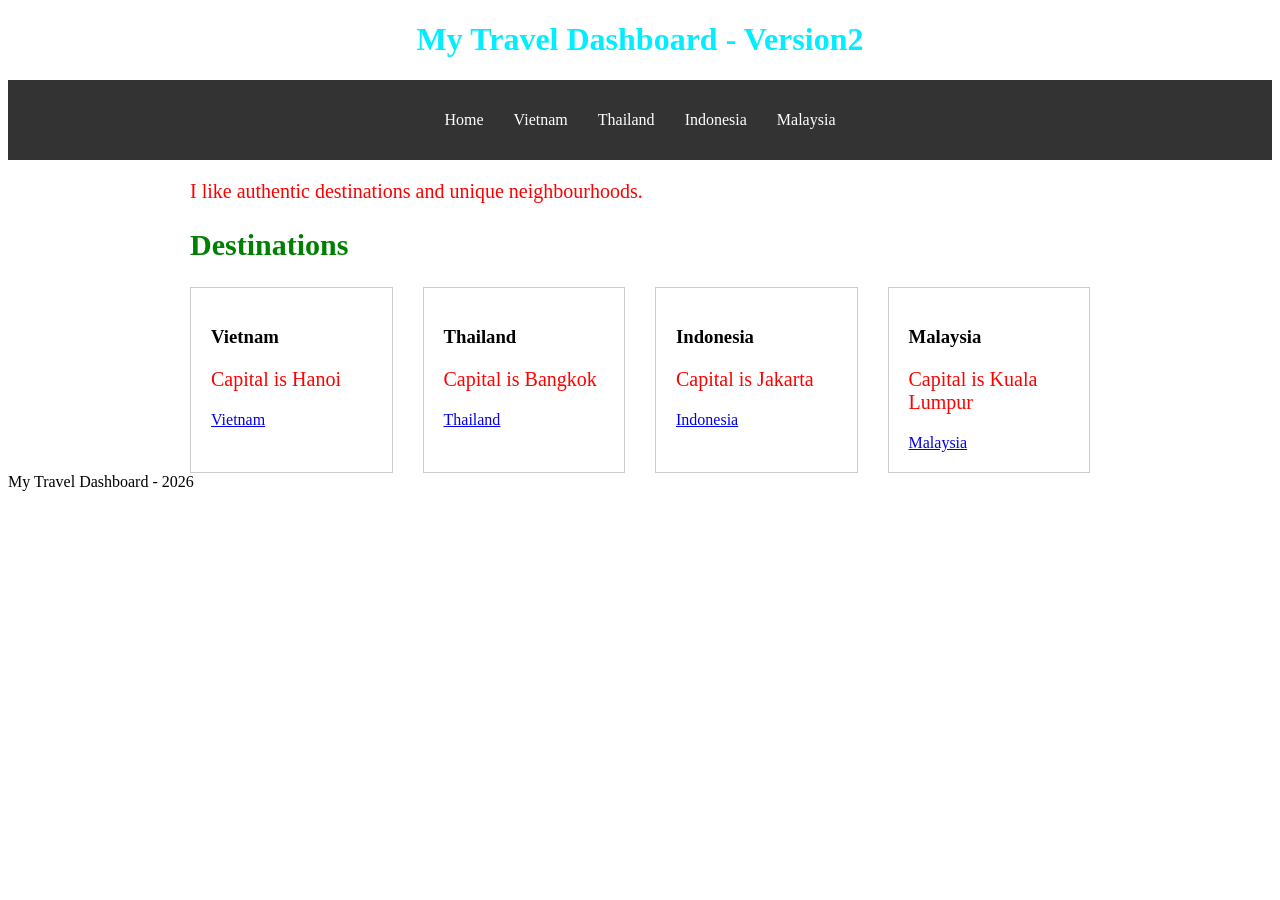
==== index.html @ 5998d45a "Udpate homepage heading" ====
<!DOCTYPE html>
<html>
    <head>
        <title>My Travel Dashboard</title>
        <meta name="viewport" content="width=device-width, initial-scale=1.0">
        <link rel="stylesheet" href="style.css">
    </head>
    <body>
        <header>
            <h1>My Travel Dashboard - Version2</h1>
        </header>
        <nav>
            <ul>
                <li><a href="index.html">Home</a> </li> 
                <li><a href="vietnam.html">Vietnam</a> </li>             
                <li><a href="thailand.html">Thailand</a> </li> 
                <li><a href="indonesia.html">Indonesia</a> </li> 
                <li><a href="malaysia.html">Malaysia</a> </li> 
            </ul> 
        </nav>
        <main>
            <section>
                <p>I like authentic destinations and unique neighbourhoods.</p>
            </section>
            <section>
                <h2>Destinations</h2>
                <div class="destination-grid">
                    <div class="destination-card">
                        <h3>Vietnam</h3>
                        <p>Capital is Hanoi</p>
                        <a href="vietnam.html">Vietnam</a>
                    </div>
                    <div class="destination-card">
                        <h3>Thailand</h3>
                        <p>Capital is Bangkok</p>
                        <a href="thailand.html">Thailand</a>
                    </div>
                    <div class="destination-card">
                        <h3>Indonesia</h3>
                        <p>Capital is Jakarta</p>
                        <a href="indonesia.html">Indonesia</a>
                    </div>
                    <div class="destination-card">
                        <h3>Malaysia</h3>
                        <p>Capital is Kuala Lumpur</p>
                        <a href="malaysia.html">Malaysia</a>
                    </div>
                </div>
            </section>
        </main>
        <footer>
            My Travel Dashboard - 2026
        </footer>
    </body>
</html>
---- style.css ----
* {
    box-sizing: border-box;
}
.budget{
    color: green;
    font-weight: bold;
    border: 2px solid black;
    padding: 20px;
    margin: 30px;
}
h1{
    color: rgb(0, 238, 255);
    text-align: center;
}
h2{
    color: green;
    font-size: 30px;
}
p{
    color: red;
    font-size: 20px;
}
img{
    width: 100%;
    max-width: 100%;
}
nav a {
    color: white;
    text-decoration: none;
}
nav a:hover {
    color: lightblue;
}
footer p {
    color: blue;
}
nav ul {
    display: flex;
    list-style: none;
    padding: 0;
    gap: 30px;
    justify-content: center;
    color: white;
}
nav {
    background-color: #333;
    padding: 15px;
}
main {
    max-width: 900px;
    margin: 0 auto;
}
.card {
    border: 1px solid #ccc;
    padding: 20px;
    margin: 20px 0;
    width: 100%;
}
.featured {
    background-color: lightyellow;
}
@media (max-width: 600px) {
    nav ul {
        flex-direction: column;
        align-items: center;
        gap: 10px;
    }
    .destination-grid {
        flex-direction: column;
        gap: 10px;
    }
}
.destination-grid {
    display: flex;
    gap: 30px;
}
.destination-card {
    border: 1px solid #ccc;
    padding: 20px;
    flex: 1;
}
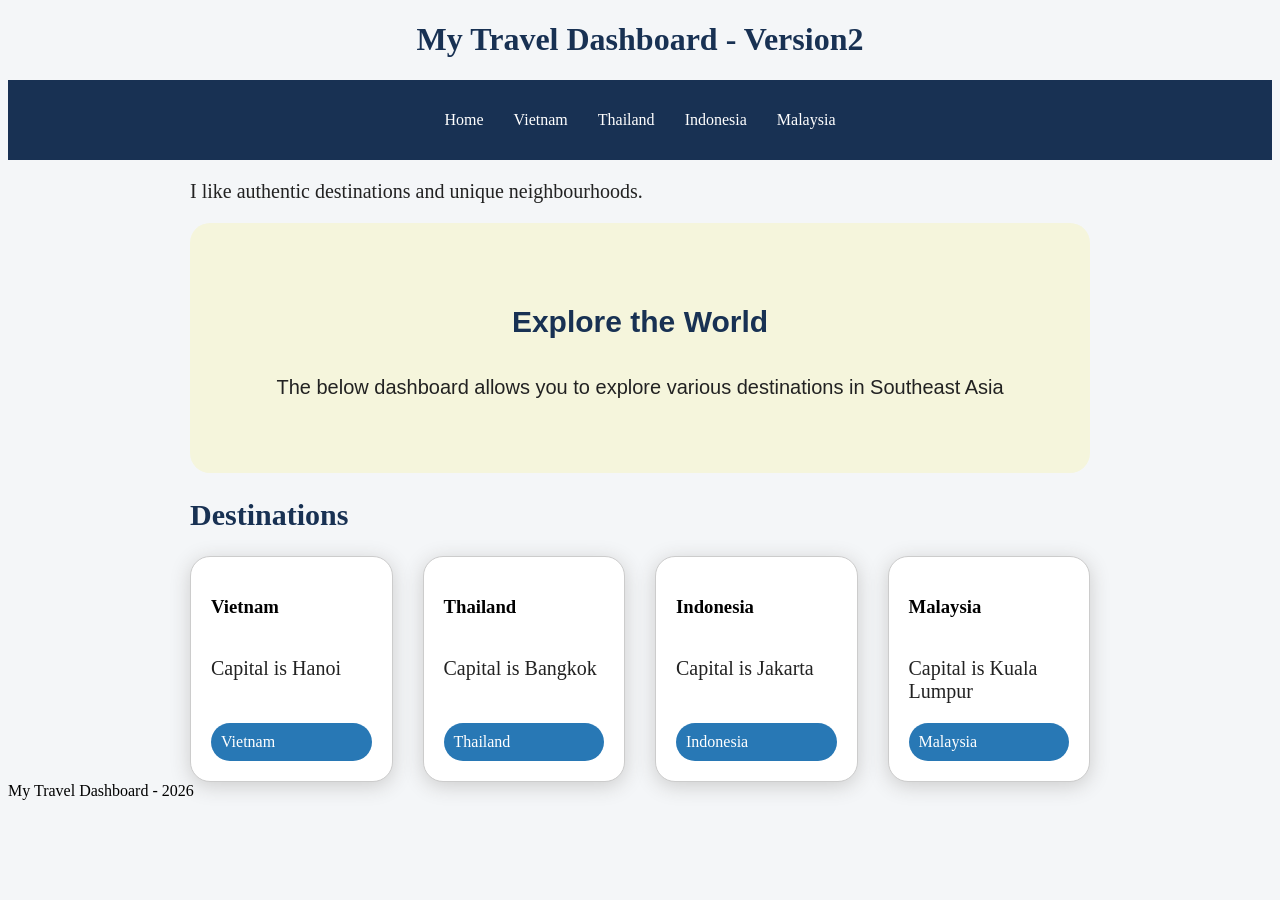
==== commit 68752020: "Hero and quick facts additions" ====
--- a/index.html
+++ b/index.html
@@ -21,6 +21,10 @@
         <main>
             <section>
                 <p>I like authentic destinations and unique neighbourhoods.</p>
+            </section>
+            <section class="hero">
+                <h2>Explore the World</h2>
+                <p>The below dashboard allows you to explore various destinations in Southeast Asia</p>
             </section>
             <section>
                 <h2>Destinations</h2>
--- a/style.css
+++ b/style.css
@@ -9,16 +9,19 @@
     margin: 30px;
 }
 h1{
-    color: rgb(0, 238, 255);
+    color: #183153;
     text-align: center;
 }
 h2{
-    color: green;
+    color: #183153;
     font-size: 30px;
 }
 p{
-    color: red;
+    color: #222222;
     font-size: 20px;
+}
+.facts-card p {
+  font-size: 15px;  
 }
 img{
     width: 100%;
@@ -32,7 +35,7 @@
     color: lightblue;
 }
 footer p {
-    color: blue;
+    color: #222222;
 }
 nav ul {
     display: flex;
@@ -43,21 +46,76 @@
     color: white;
 }
 nav {
-    background-color: #333;
+    background-color: #183153;
     padding: 15px;
 }
 main {
     max-width: 900px;
     margin: 0 auto;
 }
-.card {
+.card, .destination-card {
     border: 1px solid #ccc;
     padding: 20px;
+    background-color: white;   
+    border-radius: 20px;
+    box-shadow: 0 4px 20px #cccccc;
+}
+.destination-card a {
+    background-color: #2878b5;
+    color: white;
+    padding: 10px;
+    border-radius: 20px;
+    text-decoration: none;
+    margin-top: auto;
+}
+.card {
     margin: 20px 0;
     width: 100%;
 }
+.destination-card {
+    flex: 1;
+    display: flex;
+    flex-direction: column;
+}
 .featured {
     background-color: lightyellow;
+}
+.destination-grid {
+    display: flex;
+    gap: 30px;
+}
+body {
+    background-color: #f4f6f8;
+}
+.facts-card h3 {
+  font-size: 25px;  
+}
+.hero{
+    background-color: beige;
+    padding: 50px;
+    margin: 20px 0;
+    border-radius: 20px;
+    text-align: center;
+    max-width: 100%;
+    font-family: Arial, sans-serif;
+    line-height: 1.6;
+}
+.quick-facts {
+    display: flex;
+    flex-direction: row;
+    gap: 20px;
+}
+.facts-card {
+    border: 1px solid #ccc;
+    padding: 20px;
+    border-radius: 20px;
+    background-color: white;
+    text-align: center;
+    flex:1;
+    box-shadow: 0 4px 20px #89d0da;
+}
+.facts-card:hover {
+    background-color: rgba(198, 214, 166, 0.5);
 }
 @media (max-width: 600px) {
     nav ul {
@@ -69,13 +127,8 @@
         flex-direction: column;
         gap: 10px;
     }
+    .quick-facts {
+        flex-direction: column;
+        gap: 5px;
+    }
 }
-.destination-grid {
-    display: flex;
-    gap: 30px;
-}
-.destination-card {
-    border: 1px solid #ccc;
-    padding: 20px;
-    flex: 1;
-}
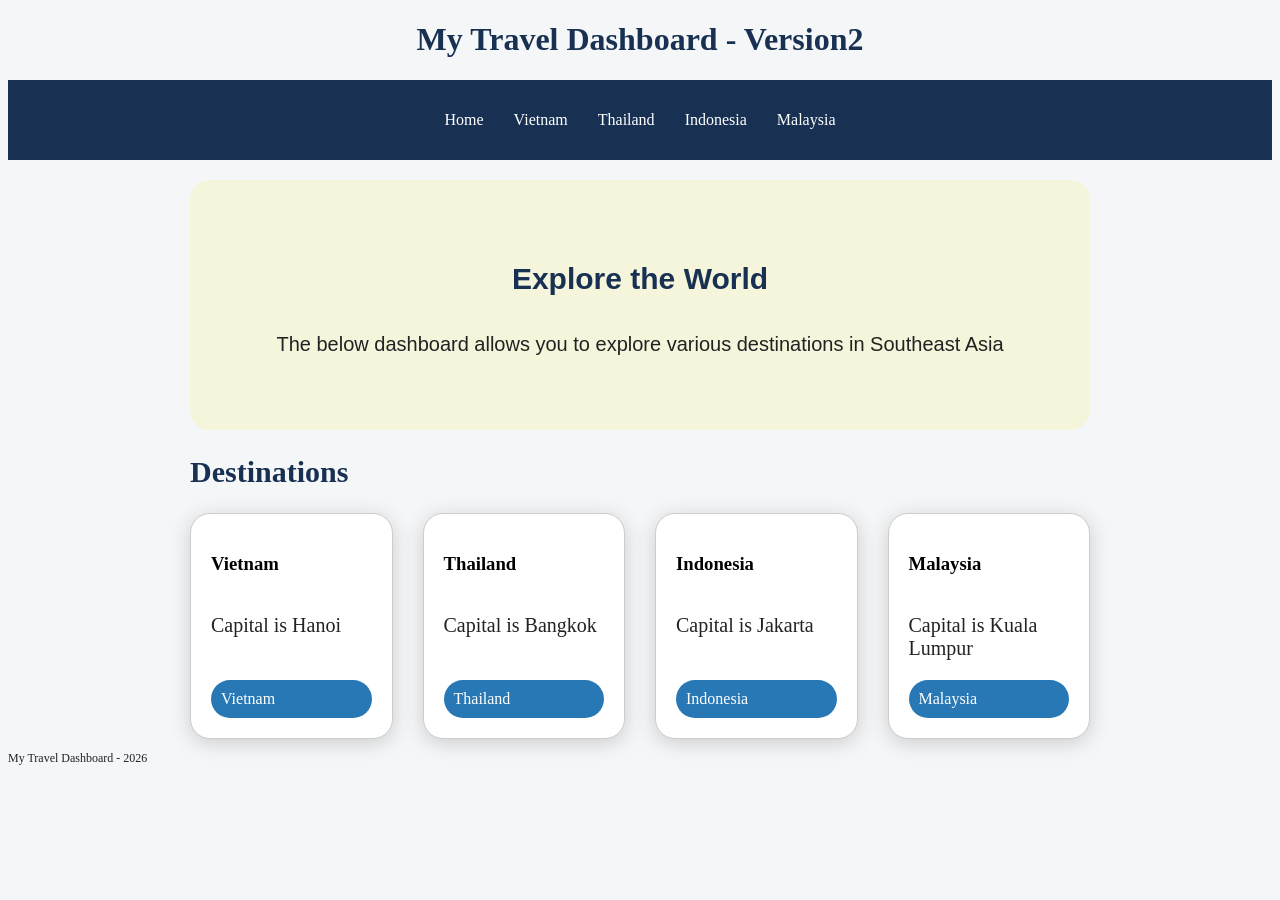
==== commit 5a1023e8: "Full completion HTML and CSV" ====
--- a/index.html
+++ b/index.html
@@ -1,62 +1,59 @@
 <!DOCTYPE html>
 <html>
-    <head>
-        <title>My Travel Dashboard</title>
-        <meta name="viewport" content="width=device-width, initial-scale=1.0">
-        <link rel="stylesheet" href="style.css">
-    </head>
-    <body>
-        <header>
-            <h1>My Travel Dashboard - Version2</h1>
-        </header>
-        <nav>
-            <ul>
-                <li><a href="index.html">Home</a> </li> 
-                <li><a href="vietnam.html">Vietnam</a> </li>             
-                <li><a href="thailand.html">Thailand</a> </li> 
-                <li><a href="indonesia.html">Indonesia</a> </li> 
-                <li><a href="malaysia.html">Malaysia</a> </li> 
-            </ul> 
-        </nav>
-        <main>
-            <section>
-                <p>I like authentic destinations and unique neighbourhoods.</p>
-            </section>
-            <section class="hero">
-                <h2>Explore the World</h2>
-                <p>The below dashboard allows you to explore various destinations in Southeast Asia</p>
-            </section>
-            <section>
-                <h2>Destinations</h2>
-                <div class="destination-grid">
-                    <div class="destination-card">
-                        <h3>Vietnam</h3>
-                        <p>Capital is Hanoi</p>
-                        <a href="vietnam.html">Vietnam</a>
-                    </div>
-                    <div class="destination-card">
-                        <h3>Thailand</h3>
-                        <p>Capital is Bangkok</p>
-                        <a href="thailand.html">Thailand</a>
-                    </div>
-                    <div class="destination-card">
-                        <h3>Indonesia</h3>
-                        <p>Capital is Jakarta</p>
-                        <a href="indonesia.html">Indonesia</a>
-                    </div>
-                    <div class="destination-card">
-                        <h3>Malaysia</h3>
-                        <p>Capital is Kuala Lumpur</p>
-                        <a href="malaysia.html">Malaysia</a>
-                    </div>
+
+<head>
+    <title>My Travel Dashboard</title>
+    <meta name="viewport" content="width=device-width, initial-scale=1.0">
+    <link rel="stylesheet" href="style.css">
+</head>
+
+<body>
+    <header>
+        <h1>My Travel Dashboard - Version2</h1>
+    </header>
+    <nav>
+        <ul>
+            <li><a href="index.html">Home</a> </li>
+            <li><a href="vietnam.html">Vietnam</a> </li>
+            <li><a href="thailand.html">Thailand</a> </li>
+            <li><a href="indonesia.html">Indonesia</a> </li>
+            <li><a href="malaysia.html">Malaysia</a> </li>
+        </ul>
+    </nav>
+    <main>
+        <section class="hero">
+            <h2>Explore the World</h2>
+            <p>The below dashboard allows you to explore various destinations in Southeast Asia</p>
+        </section>
+        <section>
+            <h2>Destinations</h2>
+            <div class="destination-box">
+                <div class="destination-card">
+                    <h3>Vietnam</h3>
+                    <p>Capital is Hanoi</p>
+                    <a href="vietnam.html">Vietnam</a>
                 </div>
-            </section>
-        </main>
-        <footer>
-            My Travel Dashboard - 2026
-        </footer>
-    </body>
-</html>
+                <div class="destination-card">
+                    <h3>Thailand</h3>
+                    <p>Capital is Bangkok</p>
+                    <a href="thailand.html">Thailand</a>
+                </div>
+                <div class="destination-card">
+                    <h3>Indonesia</h3>
+                    <p>Capital is Jakarta</p>
+                    <a href="indonesia.html">Indonesia</a>
+                </div>
+                <div class="destination-card">
+                    <h3>Malaysia</h3>
+                    <p>Capital is Kuala Lumpur</p>
+                    <a href="malaysia.html">Malaysia</a>
+                </div>
+            </div>
+        </section>
+    </main>
+    <footer>
+        <p>My Travel Dashboard - 2026</p>
+    </footer>
+</body>
 
-
-
+</html>
--- a/style.css
+++ b/style.css
@@ -1,41 +1,45 @@
+/* 1. RESET/GLOBAL */
 * {
     box-sizing: border-box;
 }
-.budget{
-    color: green;
-    font-weight: bold;
-    border: 2px solid black;
-    padding: 20px;
-    margin: 30px;
+body {
+    background-color: #f4f6f8;
 }
-h1{
+img {
+    width: 100%;
+    max-width: 100%;
+}
+.country-image {
+    max-height: 1000px;
+    object-fit: cover;
+    border-radius: 20px;
+}
+/* 2. TYPOGRAPHY */
+h1 {
     color: #183153;
     text-align: center;
 }
-h2{
+h2 {
     color: #183153;
     font-size: 30px;
 }
-p{
+p {
     color: #222222;
     font-size: 20px;
 }
-.facts-card p {
-  font-size: 15px;  
-}
-img{
-    width: 100%;
-    max-width: 100%;
-}
-nav a {
-    color: white;
-    text-decoration: none;
-}
-nav a:hover {
-    color: lightblue;
-}
 footer p {
     color: #222222;
+    font-size: 12px;
+}
+/* 3. PAGE LAYOUT */
+main {
+    max-width: 900px;
+    margin: 0 auto;
+}
+/* 4. NAVIGATION */
+nav {
+    background-color: #183153;
+    padding: 15px;
 }
 nav ul {
     display: flex;
@@ -45,20 +49,53 @@
     justify-content: center;
     color: white;
 }
-nav {
-    background-color: #183153;
-    padding: 15px;
+nav a {
+    color: white;
+    text-decoration: none;
 }
-main {
-    max-width: 900px;
-    margin: 0 auto;
+nav a:hover {
+    color: lightblue;
 }
-.card, .destination-card {
+/* 5. SHARED COMPONENTS */
+.card,
+.destination-card,
+.facts-card,
+.explore-card {
     border: 1px solid #ccc;
     padding: 20px;
-    background-color: white;   
+    background-color: white;
     border-radius: 20px;
     box-shadow: 0 4px 20px #cccccc;
+}
+.card {
+    margin: 20px 0;
+    width: 100%;
+}
+.featured {
+    background-color: rgb(211, 236, 243);
+}
+.budget {
+    color: black;
+}
+/* 6. HOME PAGE */
+.hero {
+    background-color: beige;
+    padding: 50px;
+    margin: 20px 0;
+    border-radius: 20px;
+    text-align: center;
+    max-width: 100%;
+    font-family: Arial, sans-serif;
+    line-height: 1.6;
+}
+.destination-box {
+    display: flex;
+    gap: 30px;
+}
+.destination-card {
+    flex: 1;
+    display: flex;
+    flex-direction: column;
 }
 .destination-card a {
     background-color: #2878b5;
@@ -68,67 +105,56 @@
     text-decoration: none;
     margin-top: auto;
 }
-.card {
-    margin: 20px 0;
-    width: 100%;
-}
-.destination-card {
-    flex: 1;
-    display: flex;
-    flex-direction: column;
-}
-.featured {
-    background-color: lightyellow;
-}
-.destination-grid {
-    display: flex;
-    gap: 30px;
-}
-body {
-    background-color: #f4f6f8;
-}
-.facts-card h3 {
-  font-size: 25px;  
-}
-.hero{
-    background-color: beige;
-    padding: 50px;
-    margin: 20px 0;
-    border-radius: 20px;
-    text-align: center;
-    max-width: 100%;
-    font-family: Arial, sans-serif;
-    line-height: 1.6;
-}
-.quick-facts {
+/* 7. VIETNAM/QUICK FACTS */
+.quick-facts-box {
     display: flex;
     flex-direction: row;
     gap: 20px;
 }
 .facts-card {
-    border: 1px solid #ccc;
-    padding: 20px;
-    border-radius: 20px;
-    background-color: white;
     text-align: center;
-    flex:1;
-    box-shadow: 0 4px 20px #89d0da;
+    flex: 1;
+}
+.facts-card h3 {
+    font-size: 25px;
+}
+.facts-card p {
+    font-size: 15px;
 }
 .facts-card:hover {
     background-color: rgba(198, 214, 166, 0.5);
 }
+.explore-box {
+    display: flex;
+    flex-direction: row;
+    gap: 20px;
+}
+.explore-card {
+    flex: 1;
+}
+/* 8. RESPONSIVE */
 @media (max-width: 600px) {
+    p{
+        font-size: 18px;
+    }
+    h2 {
+        font-size: 26px;
+    }
     nav ul {
         flex-direction: column;
         align-items: center;
         gap: 10px;
     }
-    .destination-grid {
+    .destination-box {
         flex-direction: column;
         gap: 10px;
     }
-    .quick-facts {
+    .quick-facts-box {
         flex-direction: column;
         gap: 5px;
     }
-}
+    .explore-box {
+        flex-direction: column;
+        gap: 5px;
+    }
+}
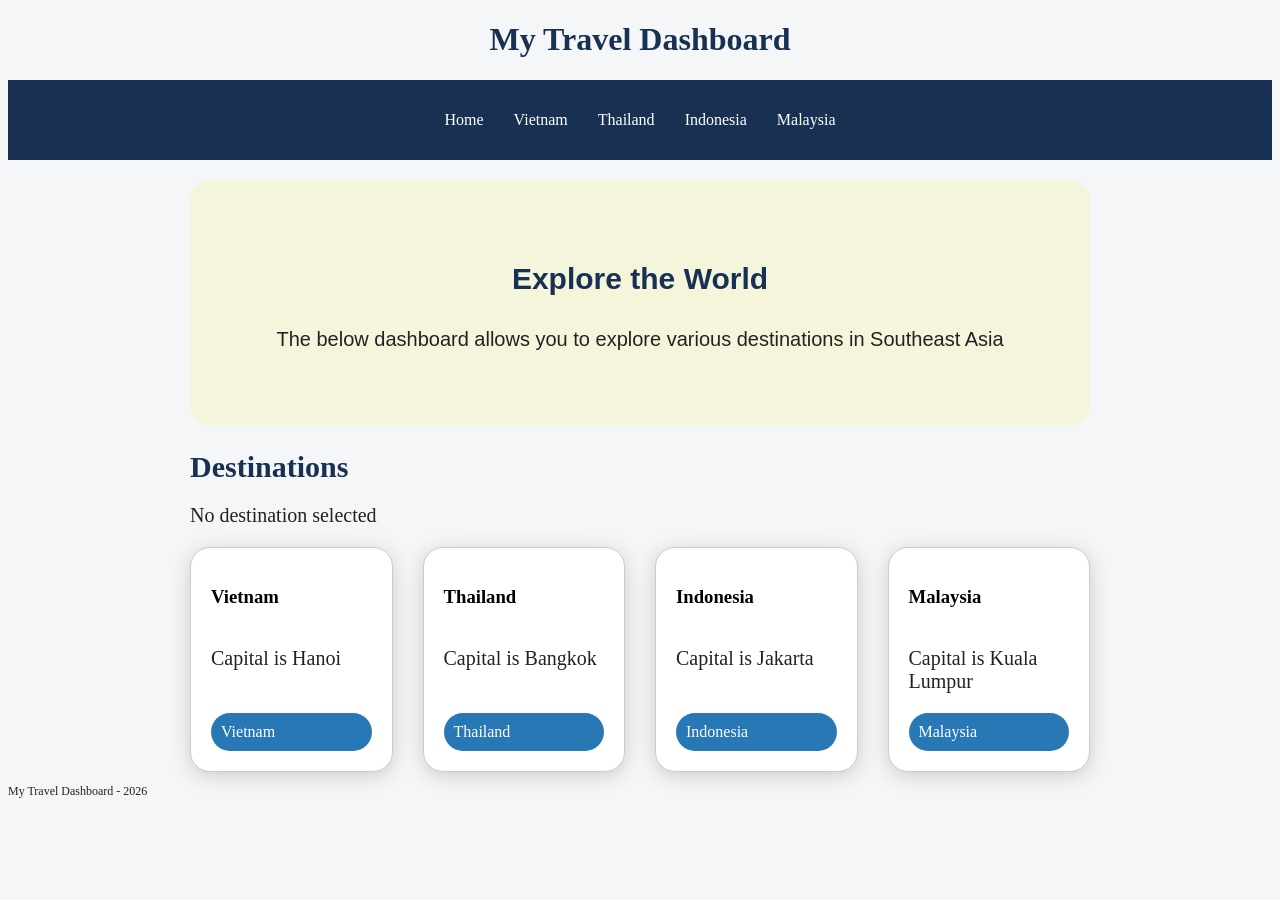
==== commit eb69b888: "Addition of JavaScript" ====
--- a/index.html
+++ b/index.html
@@ -9,7 +9,7 @@
 
 <body>
     <header>
-        <h1>My Travel Dashboard - Version2</h1>
+        <h1>My Travel Dashboard</h1>
     </header>
     <nav>
         <ul>
@@ -27,23 +27,29 @@
         </section>
         <section>
             <h2>Destinations</h2>
+            <div class="selected-info">
+                <p class="selected-destination">No destination selected</p>
+                <p class="selected-capital"></p>
+                <p class="selected-budget"></p>
+                <p class="selected-region"></p>   
+            </div>
             <div class="destination-box">
-                <div class="destination-card">
+                <div class="destination-card" data-country="Vietnam">
                     <h3>Vietnam</h3>
                     <p>Capital is Hanoi</p>
                     <a href="vietnam.html">Vietnam</a>
                 </div>
-                <div class="destination-card">
+                <div class="destination-card" data-country="Thailand">
                     <h3>Thailand</h3>
                     <p>Capital is Bangkok</p>
                     <a href="thailand.html">Thailand</a>
                 </div>
-                <div class="destination-card">
+                <div class="destination-card" data-country="Indonesia">
                     <h3>Indonesia</h3>
                     <p>Capital is Jakarta</p>
                     <a href="indonesia.html">Indonesia</a>
                 </div>
-                <div class="destination-card">
+                <div class="destination-card" data-country="Malaysia">
                     <h3>Malaysia</h3>
                     <p>Capital is Kuala Lumpur</p>
                     <a href="malaysia.html">Malaysia</a>
@@ -54,6 +60,7 @@
     <footer>
         <p>My Travel Dashboard - 2026</p>
     </footer>
+<script src="script.js"></script>
 </body>
 
 </html>
--- a/style.css
+++ b/style.css
@@ -22,6 +22,7 @@
 h2 {
     color: #183153;
     font-size: 30px;
+    margin-block-end: 0px;
 }
 p {
     color: #222222;
@@ -77,6 +78,28 @@
 .budget {
     color: black;
 }
+.hidden {
+    display: none;
+}
+.tips-button.extra-space {
+    margin-bottom: 20px;
+}
+.selected-card {
+    transform: translateY(2px);
+    box-shadow: 0 2px 6px rgba(0,0,0,0.2);
+}
+.selected-info {
+    display: flex;
+    gap: 12px;
+    flex-wrap: wrap;
+}
+.selected-info p:empty {
+    display: none;
+}
+
+.selected-info p:not(:empty) + p:not(:empty)::before {
+    content: "| ";
+}
 /* 6. HOME PAGE */
 .hero {
     background-color: beige;
@@ -96,6 +119,7 @@
     flex: 1;
     display: flex;
     flex-direction: column;
+    transition: 0.2s;
 }
 .destination-card a {
     background-color: #2878b5;
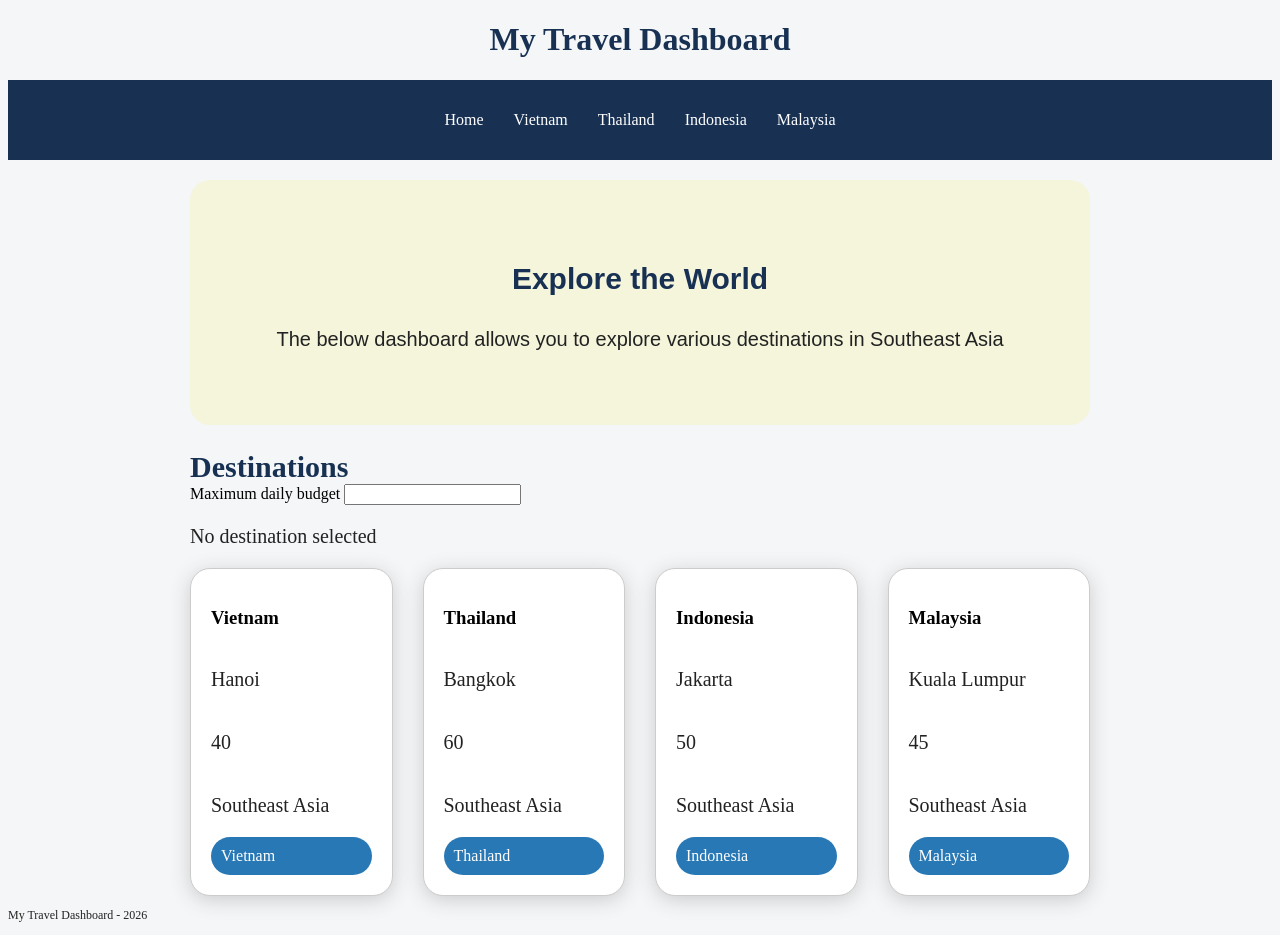
==== commit ec9dd337: "Java script budget filterring" ====
--- a/index.html
+++ b/index.html
@@ -27,34 +27,15 @@
         </section>
         <section>
             <h2>Destinations</h2>
+            <label for="max-budget">Maximum daily budget</label>
+            <input id="max-budget" type="number">
             <div class="selected-info">
                 <p class="selected-destination">No destination selected</p>
                 <p class="selected-capital"></p>
                 <p class="selected-budget"></p>
                 <p class="selected-region"></p>   
             </div>
-            <div class="destination-box">
-                <div class="destination-card" data-country="Vietnam">
-                    <h3>Vietnam</h3>
-                    <p>Capital is Hanoi</p>
-                    <a href="vietnam.html">Vietnam</a>
-                </div>
-                <div class="destination-card" data-country="Thailand">
-                    <h3>Thailand</h3>
-                    <p>Capital is Bangkok</p>
-                    <a href="thailand.html">Thailand</a>
-                </div>
-                <div class="destination-card" data-country="Indonesia">
-                    <h3>Indonesia</h3>
-                    <p>Capital is Jakarta</p>
-                    <a href="indonesia.html">Indonesia</a>
-                </div>
-                <div class="destination-card" data-country="Malaysia">
-                    <h3>Malaysia</h3>
-                    <p>Capital is Kuala Lumpur</p>
-                    <a href="malaysia.html">Malaysia</a>
-                </div>
-            </div>
+            <div class="destination-box"></div>
         </section>
     </main>
     <footer>
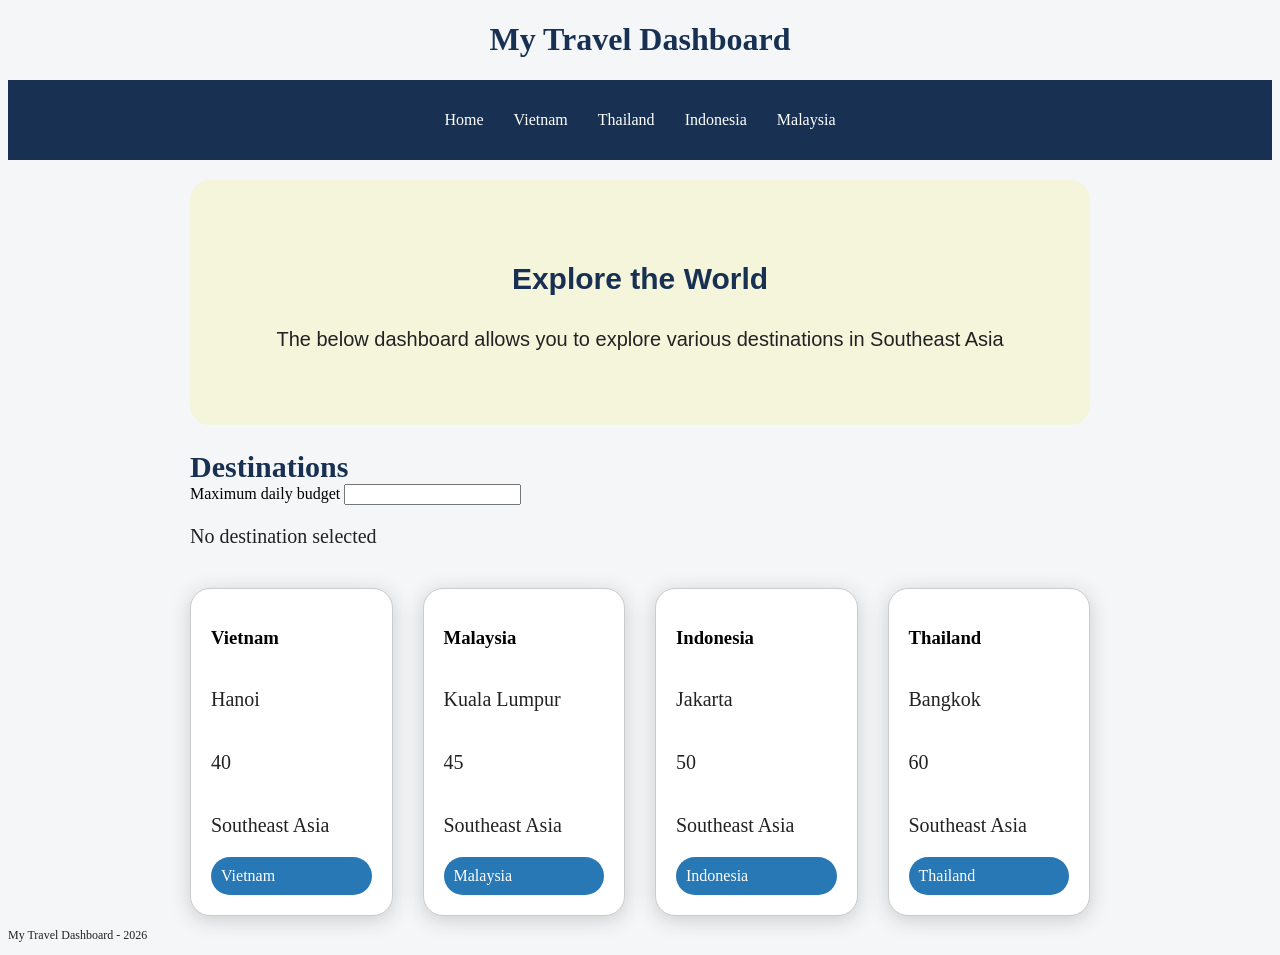
==== commit 866fe9f1: "Load destinations from JSON with validation and status feedback" ====
--- a/index.html
+++ b/index.html
@@ -28,13 +28,14 @@
         <section>
             <h2>Destinations</h2>
             <label for="max-budget">Maximum daily budget</label>
-            <input id="max-budget" type="number">
+            <input id="max-budget" type="number" disabled>
             <div class="selected-info">
                 <p class="selected-destination">No destination selected</p>
                 <p class="selected-capital"></p>
                 <p class="selected-budget"></p>
                 <p class="selected-region"></p>   
             </div>
+            <p class="destination-status" role = "status"></p>
             <div class="destination-box"></div>
         </section>
     </main>
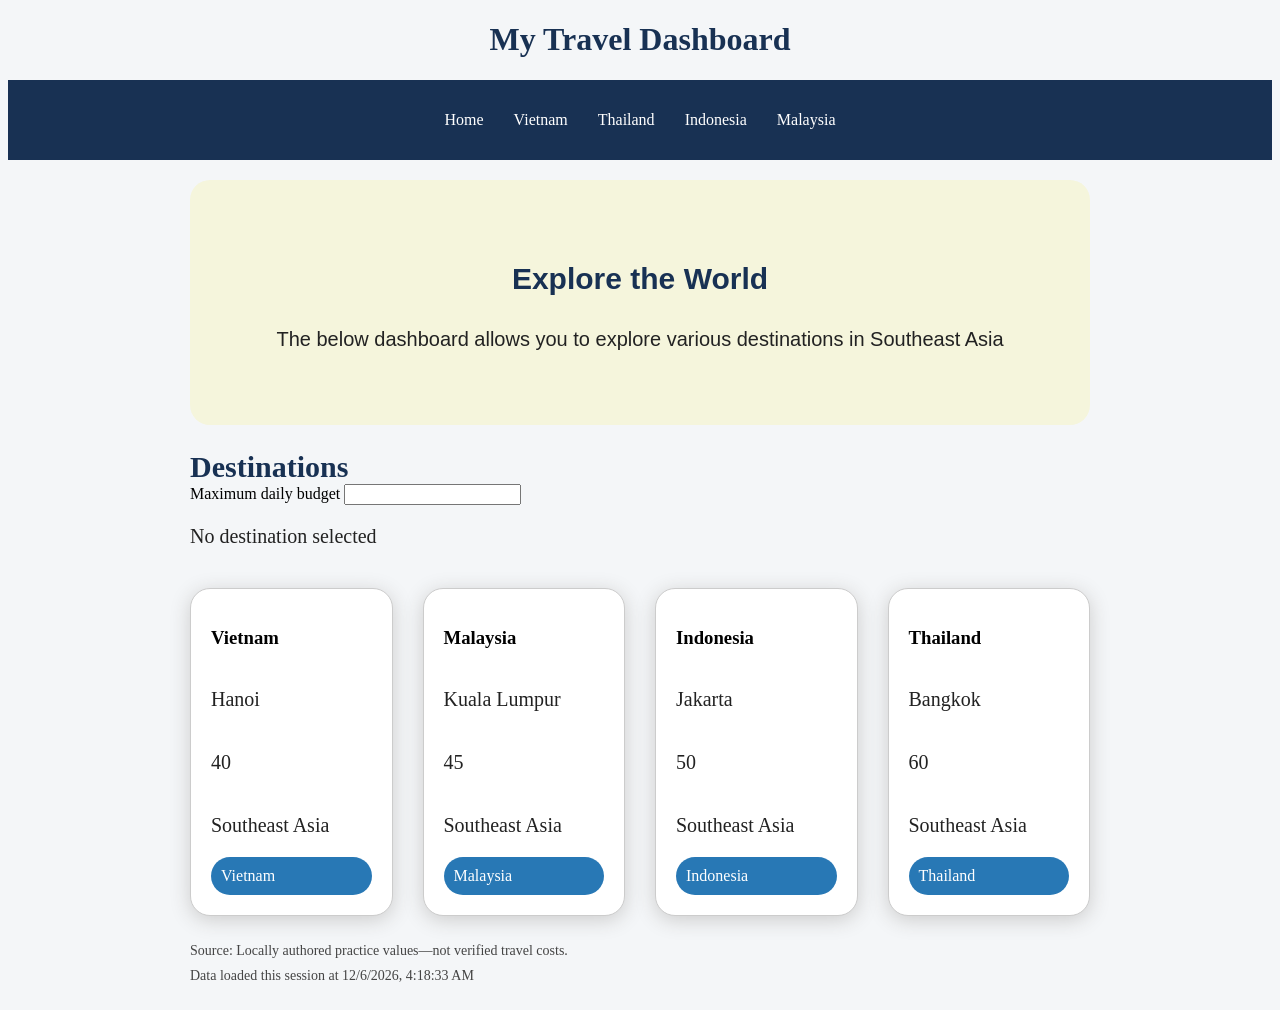
==== commit 58e398ef: "Add source context and session load status to home footer" ====
--- a/index.html
+++ b/index.html
@@ -39,8 +39,9 @@
             <div class="destination-box"></div>
         </section>
     </main>
-    <footer>
-        <p>My Travel Dashboard - 2026</p>
+    <footer class="data-footer">
+        <p>Source: Locally authored practice values—not verified travel costs.</p>
+        <p class="destination-load-status" role="status"></p>
     </footer>
 <script src="script.js"></script>
 </body>
--- a/style.css
+++ b/style.css
@@ -181,4 +181,15 @@
         flex-direction: column;
         gap: 5px;
     }
-}+}
+/* Home-page data context */
+.data-footer {
+    max-width: 900px;
+    margin: 24px auto;
+}
+.data-footer p {
+    font-size: 14px;
+    line-height: 1.5;
+    color: #444444;
+    margin: 4px 0;
+}
